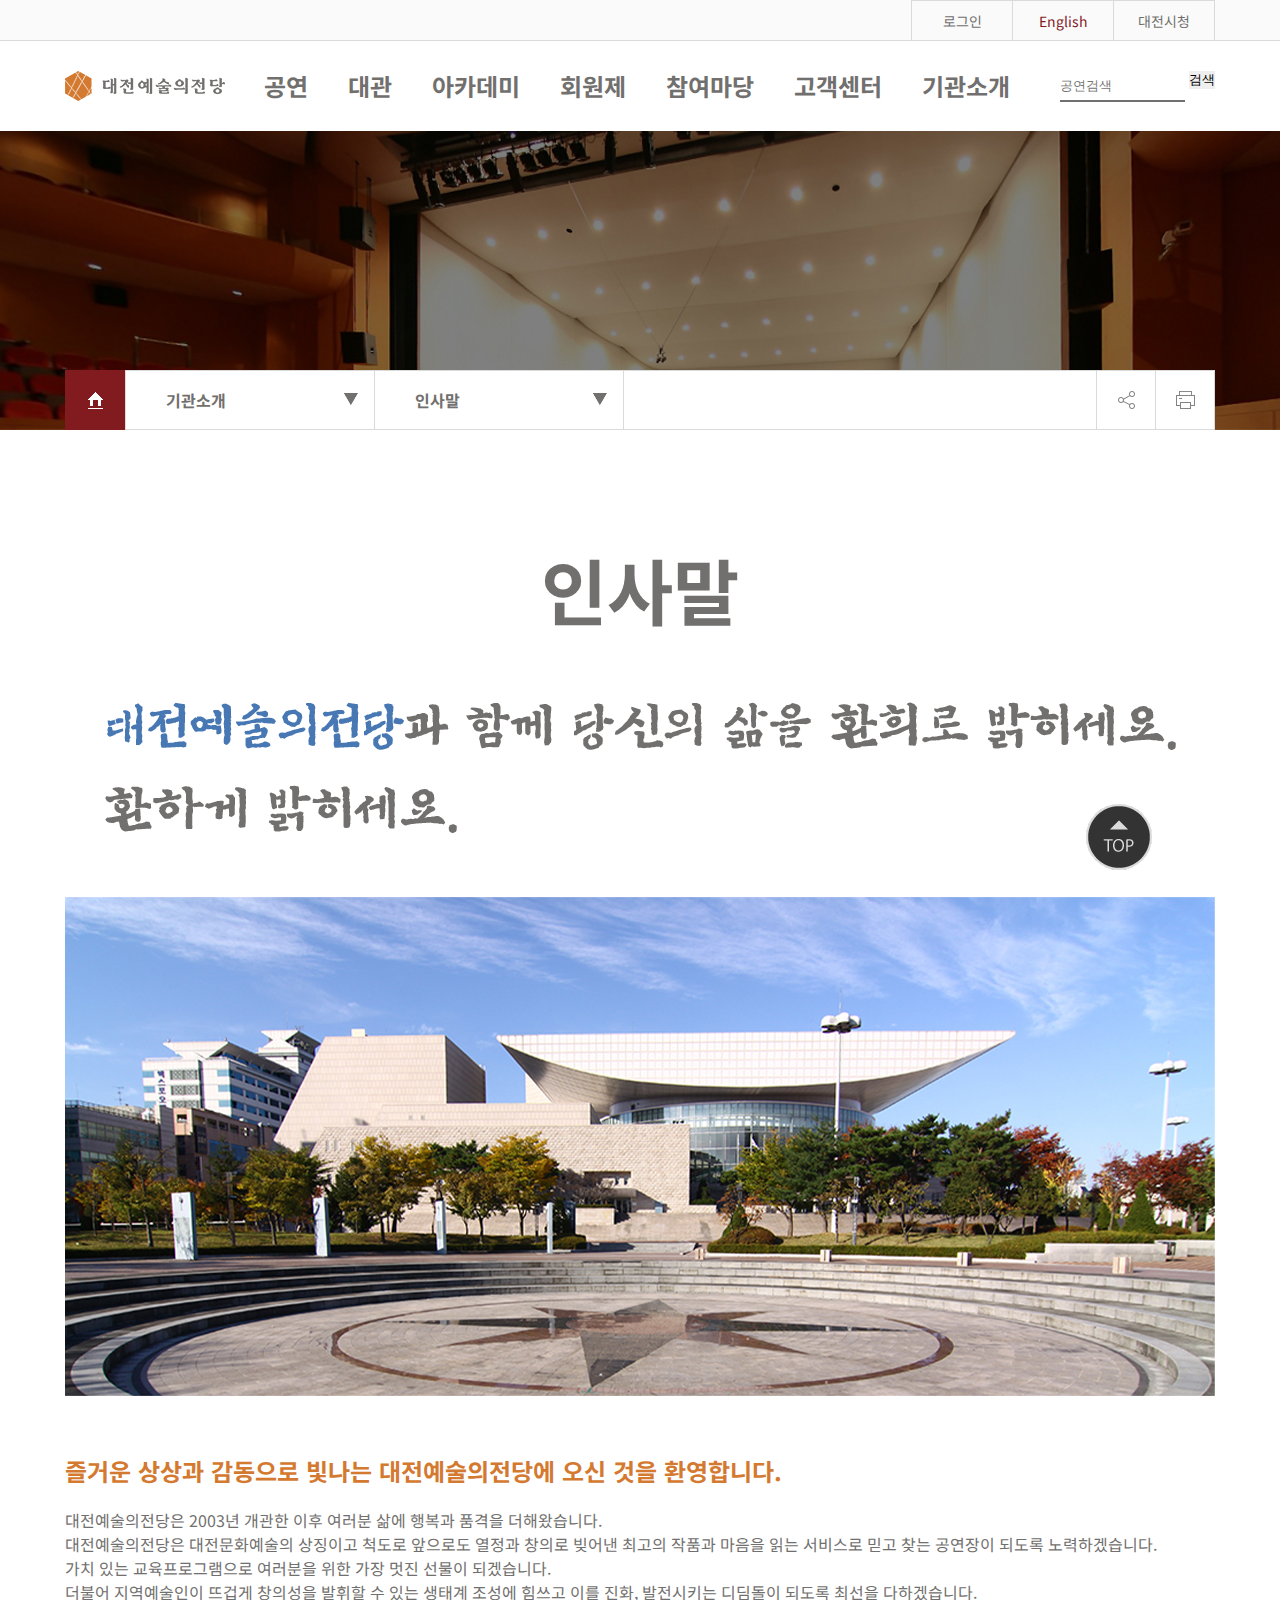
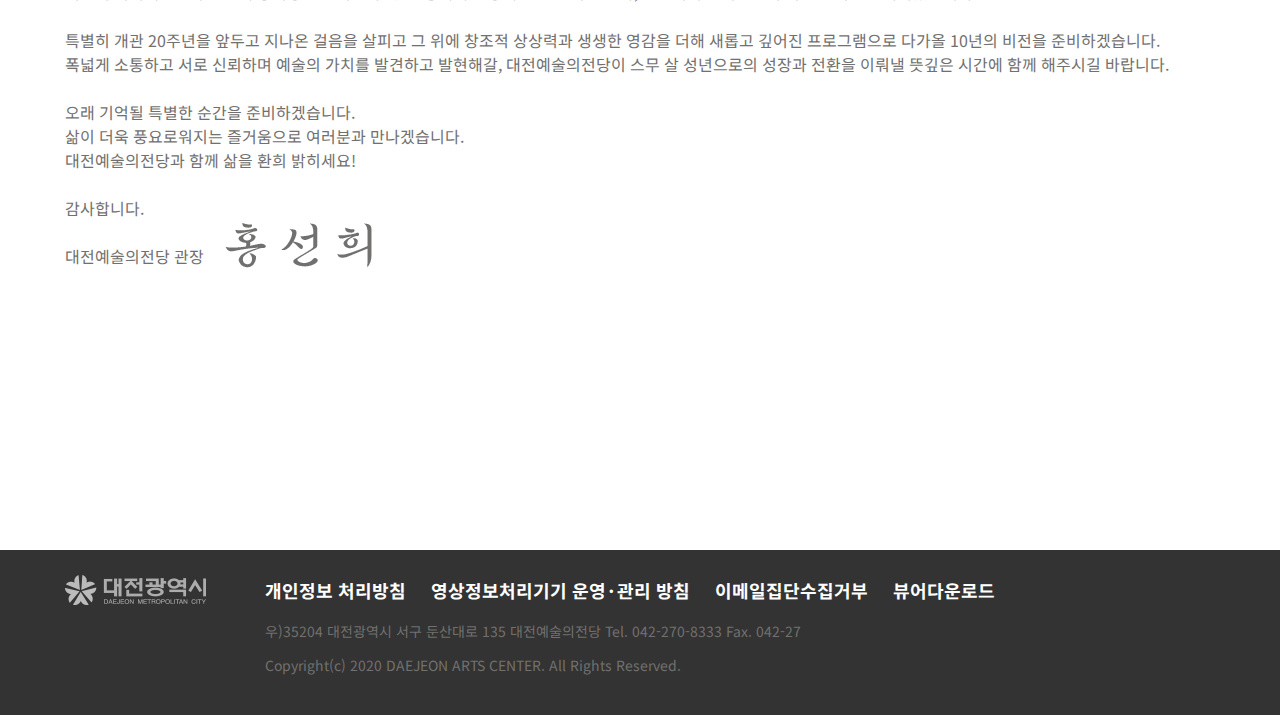
==== sub01.html @ 377e2401 "업로드" ====
<!DOCTYPE html>
<html lang="ko">
<head>
  <meta charset="UTF-8">
  <meta http-equiv="X-UA-Compatible" content="IE=edge">
  <meta name="viewport" content="width=device-width, initial-scale=1.0">
  <title>기관소개 - 대전예술의전당에 오신 것을 환영합니다</title>
  <link type="text/css" rel="stylesheet" href="css/reset.css">
  <link type="text/css" rel="stylesheet" href="css/style.css">
</head>
<body>
  <div id="wrap">
    <header>
      <div class="inner">
        <ul class="top">
          <li><a href="#">로그인</a></li>
          <li><a href="#" class="english">English</a></li>
          <li><a href="#">대전시청</a></li>
        </ul>
      </div>
      <!-- //.inner -->
    </header>
    <nav>
      <div class="inner">
        <h1><a href="index.html">대전예술의전당</a></h1>
        <ul class="gnb">
          <li>
            <a href="#">공연</a>
            <p class="underbar"></p>
          </li>
          <li>
            <a href="#">대관</a>
            <p class="underbar"></p>
          </li>
          <li>
            <a href="#">아카데미</a>
            <p class="underbar"></p>
          </li>
          <li>
            <a href="#">회원제</a>
            <p class="underbar"></p>
          </li>
          <li>
            <a href="#">참여마당</a>
            <p class="underbar"></p>
          </li>
          <li>
            <a href="#">고객센터</a>
            <p class="underbar"></p>
          </li>
          <li>
            <a href="sub01.html">기관소개</a>
            <p class="underbar"></p>
          </li>
        </ul>
        <div class="search">
          <label for="search">검색</label><input type="text" id="search" placeholder="공연검색">
          <button type="button">검색</button>
        </div>
        <!-- //.search -->
      </div>
      <!-- //.inner -->
    </nav>
    <div class="sub_visual">
      <div class="inner">
        <div class="lnb">
          <a href="index.html" class="lnb_icon_home">홈버튼</a>
          <div class="lnb_menu">
            <div class="lnb_text">
              <a href="#" class="lnb_intro">기관소개</a>
              <a href="#" class="lnb_greeting">인사말</a>
            </div>
            <div class="lnb_icon">
              <a href="#" class="icon_share">공유</a>
              <a href="#" class="icon_print">복사</a>
            </div>
          </div>
          <!-- //.lnb_menu -->
        </div>
        <!-- //.lnb -->
      </div>
      <!-- //.inner -->
    </div>
    <!-- //.sub_visual -->
    <div class="sub_content">
      <div class="inner">
        <h2>인사말</h2>
        <p class="greetin_img_box">인사말</p>
        <p class="sub_visual2">예술의전당전경</p>
        <h3>즐거운 상상과 감동으로 빛나는 대전예술의전당에 오신 것을 환영합니다.</h3>
        <p class="sub_txt">대전예술의전당은 2003년 개관한 이후 여러분 삶에 행복과 품격을 더해왔습니다. <br>
        대전예술의전당은 대전문화예술의 상징이고 척도로 앞으로도 열정과 창의로 빚어낸 최고의 작품과 마음을 읽는 서비스로 믿고 찾는 공연장이 되도록 노력하겠습니다.<br>
        가치 있는 교육프로그램으로 여러분을 위한 가장 멋진 선물이 되겠습니다.<br>
        더불어 지역예술인이 뜨겁게 창의성을 발휘할 수 있는 생태계 조성에 힘쓰고 이를 진화, 발전시키는 디딤돌이 되도록 최선을 다하겠습니다.<br>
        <br>
        특별히 개관 20주년을 앞두고 지나온 걸음을 살피고 그 위에 창조적 상상력과 생생한 영감을 더해 새롭고 깊어진 프로그램으로 다가올 10년의 비전을 준비하겠습니다.<br>
        폭넓게 소통하고 서로 신뢰하며 예술의 가치를 발견하고 발현해갈, 대전예술의전당이 스무 살 성년으로의 성장과 전환을 이뤄낼 뜻깊은 시간에 함께 해주시길 바랍니다.<br>
        <br>
        오래 기억될 특별한 순간을 준비하겠습니다.<br>
        삶이 더욱 풍요로워지는 즐거움으로 여러분과 만나겠습니다.<br>
        대전예술의전당과 함께 삶을 환희 밝히세요!<br>
        <br>
        감사합니다.<br>
        <br>
        대전예술의전당 관장</p>
      </div>
      <!-- //.inner -->
    </div>
    <!-- //.content -->
    <footer>
      <div class="inner">
        <h5>
          <a href="https://www.daejeon.go.kr/intro_main.jsp" target="_blank">대전시청홈페이지</a>
        </h5>
        <div class="f_info">
          <ul>
            <li><a href="#">개인정보 처리방침</a></li>
            <li><a href="#">영상정보처리기기 운영·관리 방침</a></li>
            <li><a href="#">이메일집단수집거부</a></li>
            <li><a href="#">뷰어다운로드</a></li>
          </ul>
          <address>우)35204 대전광역시 서구 둔산대로 135 대전예술의전당 Tel. 042-270-8333 Fax. 042-27</address>
          <p>Copyright(c) 2020 DAEJEON ARTS CENTER. All Rights Reserved.</p>
        </div>  
        <a href="#" class="go_top">맨 위로 이동</a>
      </div>
      <!-- //.inner -->
    </footer>
  </div>
  <!-- //#wrap -->
</body>
</html>
---- css/style.css ----
.inner {
  width:1150px;
  margin:0 auto;
  position: relative;
}
/* -----------------------------header -------------------- */
header {
  width:100%;
  height:40px;
  background-color: #fafafa;
  border-bottom:1px solid #dadada;
  position:fixed;
  top:0;
  right:0;
  z-index: 98;
}
.top {
  position:absolute;
  top:0;
  right:0;
}
ul.top::after {
  content:'';
  display: block;
  clear:both;
}
.top li {
  float:left;
  transition: background-color 0.7s;
}
.top li a {
  display: block;
  border-top:1px solid #dadada;
  border-left:1px solid #dadada;
  width:100px;
  height:40px;
  font-size:14px;
  text-align:center;
  line-height:40px;
}
.top li a.english {
  color:#821b1f;
}
.top li:last-child {
  border-right:1px solid #dadada;
}
.top li:hover {
  background-color: #dadada;
}
/* ----------------------nav------------------ */
nav {
  width:100%;
  position: fixed;
  top:41px;
  left:0;
  background-color: #fff;
  z-index: 99;
}
h1 {
  margin:30px 0;
}
h1 a {
  display:block;
  width:160px;
  height:30px;
  font-size:0;
  color:transparent;
  background: url(../img/logo_top.png) no-repeat center;
}
nav .gnb {
  position: absolute;
  top:0;
  left:199px;
}
nav .gnb::after {
  content:'';
  display: block;
  clear: both;
}
nav .gnb li {
  font-size:24px;
  font-weight:bold;
  float:left;
  margin-right:40px;
  line-height:30px;
}
nav .gnb li:last-child {
  margin-right:40px
}
nav .gnb li a {
  transition: color 0.7s;
}
nav .gnb li:hover > a {
  color:#821b1f;
}
nav .gnb li p.underbar {
  width:100%;
  height:2px;
  background-color: #d47930;
  margin-top: 10px;
  opacity: 0;
  transition:opacity 0.7s;
}
nav .gnb li:hover p.underbar {
  opacity: 1;
}
.search {
  height:31px;
  position:absolute;
  top:0;
  right:0;
}
label {
  font-size:0;
  color:transparent;
}
button a{
  display: block;
  width:30px;
  height:31px;
  font-size:0;
  color:transparent;
  background: url(../img/ic_search.png) no-repeat center;
  background-color:#fff;
}
input {
  width:125px;
  height:29px;
  border-bottom:2px solid #71706e;
  line-height:29px;
}
/* ----------------------visual------------------ */
.visual {
  position:relative;
  padding-top:130px;
}

.visual > a {
  display: block;
  height:800px;
  font-size:0;
  color: transparent;
  background:url(../img/visual.jpg) no-repeat center;
}
.visual .btn {
  width:260px;
  height:65px;
  background-color:rgba(0, 0, 0, 0.5);
  position: absolute;
  bottom:0;
  right:0;
}
.visual .btn > a {
  display: block;
  font-size:0;
  color:transparent;
}
.visual .btn a.btn_left {
  display: block;
  width:34px ;
  height:13px;
  background: url(../img/visual_btn_left.png) no-repeat center;
  position: absolute;
  top:26px;
  left:20px;
}
.visual .btn .btn_txt {
  position: absolute;
  top:24px;
  left:75px;
  color:#fff;
}
.visual .btn .btn_txt span {
  display: inline-block;
  font-weight:bold;
  font-size:24px;
  margin-top: -8px;
}
.visual .btn .btn_stop {
  width:33px;
  height:33px;
  font-size:0;
  color:transparent;
  background: url(../img/visual_btn_stop.png) no-repeat center;
  position: absolute;
  top:16px;
  left:151px;
}
.visual .btn a.btn_right {
  display: block;
  width:34px ;
  height:13px;
  background: url(../img/visual_btn_right.png) no-repeat center;
  position: absolute;
  top:26px;
  right:20px;
}
/* -----------------------content------------------------------ */
.content {
  height:1100px;
  background: url(../img/play_lst_bg.png) no-repeat top left;
  background-color:#dadada;
  padding-top:50px;
}
/* -----------------------content_menu------------------------- */
.content .cont_menu {
  width:610px;
  margin:0 auto;
}
.content .cont_menu ul::after {
  content: '';
  display: block;
  clear:both;
}
.content .cont_menu li {
  width:200px;
  height:70px;
  float:left;
  margin-right:5px;
}
.content .cont_menu li:last-child {
  margin-right:0;
}
.content .cont_menu li a {
  background-color:#fff;
  display:block;
  font-size:24px;
  text-align:center;
  line-height:70px;
}
.content .cont_menu li a:hover {
  text-decoration: underline;
}
.content .cont_menu a.on {
  color:#fff;
  background-color: #d47930;
}
/* -----------------------content_main------------------------- */
.content .cont_main li {
  float: left;
  margin:50px 40px 0 0;
  width:calc((100% - 120px) / 4);
  position:relative;
  /* overflow: hidden; */
}
.content .cont_main li:nth-child(4n) {
  margin-right:0;
}
.content .cont_main li .imgbox {
  width:100%;
  height:352px;
  overflow: hidden;

}
.content .cont_main li .imgbox p {
  height:352px;
  display: block;
  font-size:0;
  color:transparent;
  transform:scale(1);
  transition:transform 0.7s;
}
.content .cont_main li:nth-child(1) .imgbox p {
  background: url(../img/play_lst01.jpg) no-repeat top;
}
.content .cont_main li:nth-child(2) .imgbox p {
  background: url(../img/play_lst02.jpg) no-repeat top;
}
.content .cont_main li:nth-child(3) .imgbox p {
  background: url(../img/play_lst03.jpg) no-repeat top;
}
.content .cont_main li:nth-child(4) .imgbox p {
  background: url(../img/play_lst04.jpg) no-repeat top;
}
.content .cont_main li:nth-child(5) .imgbox p {
  background: url(../img/play_lst05.jpg) no-repeat top;
}
.content .cont_main li:nth-child(6) .imgbox p {
  background: url(../img/play_lst06.jpg) no-repeat top;
}
.content .cont_main li:nth-child(7) .imgbox p {
  background: url(../img/play_lst07.jpg) no-repeat top;
}
.content .cont_main li:nth-child(8) .imgbox p {
  background: url(../img/play_lst08.jpg) no-repeat top;
}
.content .cont_main .cont_txt {
  height:46px;
  background-color:#fff;
  padding:12px 20px;
  text-align:center;
}
.content .cont_main .cont_txt h2 {
  text-overflow: ellipsis;  
  white-space: nowrap;
  overflow: hidden;
  margin-bottom:6px;
  font-size:16px;
}
.content .cont_main .cont_txt p {
  font-size:14px;
  text-overflow: ellipsis;  
  white-space: nowrap;
  overflow: hidden;
}
/* -------------------------------content:hover------------------------------------ */
.content .cont_main li:hover .imgbox p {
  transform:scale(1.2);
}
.content .cont_main li:hover .cont_hover_bg {
  opacity: 0.5;
  transition: opacity 0.7s;
}
.content .cont_main .cont_hover_bg {
  height:422px;
  width:100%;
  position:absolute;
  top:0;
  left:0;
  background-color:#000;
  opacity: 0;
  font-size:0;
  color:transparent;
}
.content .cont_main li:hover .cont_hover_icon a {
  opacity:1;
  transition: opacity 0.7s;
}
.content .cont_main .cont_hover_icon a {
  display: block;
  width:100px;
  height:100px;
  border-radius: 50px;
  font-size:24px;
  line-height:100px;
  text-align:center;
  opacity: 0;
}
.content .cont_main .cont_hover_icon a.cont_hover_icon_ticket {
  position:absolute;
  top:96px;
  left:80px;
  background-color:#d47930;
  color:#dadada;
}
.content .cont_main .cont_hover_icon a.cont_hover_icon_more {
  position:absolute;
  top:226px;
  left:80px;
  background-color:#dadada;
  color:#d47930;
}
/* ----------------------------- content arrow ---------------------------------- */
.content .left_arrow, .content .right_arrow {
  display: block;
  font-size:0;
  color:transparent;
  width:50px;
  height:44px;
  position:absolute;
  top:calc(1150px / 2 - 28px);
}
.content .left_arrow {
  background: url(../img/play_lst_btn_left.png) no-repeat center;
  left:-80px;
}
.content .right_arrow {
  background: url(../img/play_lst_btn_right.png) no-repeat center;
  right:-80px;
}
/* -------------------------------service---------------------------- */
.service {
  height:325px;
  padding:95px 0 100px;
}
.service .board_box {
  float:left;
  width:540px;
  position: relative;
}
.service .board_box:last-child {
  float:right;
}
.service > .inner::after {
  content:'';
  display: block;
  clear:both;
}
.service .board_box h3 {
  font-size:36px;
  margin-bottom:32px;
}
.service .board_box a.more {
  position:absolute;
  top:20px;
  right:5px;
}
.service .board_box a.more:hover {
  text-decoration: underline;
}
.service .board_box ul.list {
  border-top:2px solid #71706e;
}
.service .board_box ul.list li {
  border-bottom: 1px solid #71706e;
}
.service .board_box ul.list li a {
  display: block;
  padding:20px 10px;
}
.service .board_box ul.list li a::after {
  content: '';
  display: block;
  clear:both;
}
.service .board_box ul.list li:hover strong {
  text-decoration: underline;
}
.service .board_box ul.list li strong {
  display: block;
  width:400px;
  text-overflow: ellipsis;
  white-space: nowrap;
  overflow: hidden;
  float:left;
}
.service .board_box ul.list li span {
  float:right;
}
/* -------------------------------link----------------------------------- */
.link {
  height:260px;
  background-color:#dadada;
  padding:70px 0;
}
.link .link_box {
  height:180px;
  background-color:#fff;
  padding:40px 60px;
}
.link .link_box a:hover {
  /* font-weight:bold; */
  color:#821b1f;
}
.link .link_box .link_box_1st::after {
  content:'';
  display: block;
  clear:both;
}
.link .link_box .link_box_1st {
  margin-bottom:35px;
}
.link .link_box .link_reserve {
  width:470px;
  height:72px;
  border-right: 1px dotted #71706e;
  float:left;
}
.link .link_box .link_reserve::after {
  content:'';
  display:block;
  clear:both;
}
.link_reserve .link_icon {
  width:72px;
  height:72px;
  background: url(../img/info_ic_tel.png) no-repeat center;
  font-size: 0;
  color: transparent;
  float:left;
  margin-right:20px;
}
.link_reserve .link_txt1 {
  font-size:30px;
  float:left;
  line-height:72px;
  margin-right:20px;
}
.link_reserve .link_res_tel {
  float:left;
}
.link_reserve .link_res_tel p {
  color:#000;
  font-size:18px;
  line-height:25px;
}
.link_reserve .link_res_tel p:first-child {
  margin:6px 0 10px;
}
.link_reserve .link_res_tel .l_market {
  display: inline-block;
  color:#fff;
  font-size:16px;
  text-align:center;
  width:100px;
  height:25px;
  background-color:#71706e;
  border-radius: 12.5px;
  margin-right:10px;
}
.link .link_box .link_guide {
  width:175px;
  height:72px;
  border-right: 1px dotted #71706e;
  float:left;
  margin-left:30px;

}
.link .link_box .link_guide .guide_txt {
  font-size:24px;
  line-height:38px;
}
.link .link_box .link_guide .gider_tel {
  font-size:18px;
  color:#000;
  margin-top:3px;
}
.link .link_box .link_seat a {
  display: block;
  width:240px;
  height:72px;
  float:left;
  margin-left:30px;
}
.link .link_box .link_seat .seat_icon {
  float:left;
  width:72px;
  height:72px;
  background: url(../img/info_ic_seat.png) no-repeat center;
  font-size:0;
  color: transparent;
  margin-right:20px;
}
.link .link_box .link_seat .seat_txt {
  float:left;
  font-size:24px;
  line-height: 72px;
}
.link .link_box_2nd .sns::after {
  content:'';
  display:block;
  clear:both;
}
.link .link_box_2nd .sns li {
  float:left;
  margin-right:calc(70px / 3);
}
.link .link_box_2nd .sns li:last-child {
  margin-right:0;
}
.link .link_box_2nd .sns li a {
  display:block;
  width:240px;
}
.link .link_box_2nd .sns .sns_icon {
  width:72px;
  height:72px;
  font-size:0;
  color:transparent;
  display: inline-block;
  margin-right:20px;
}
.link .link_box_2nd .sns .sns_title {
  font-size:24px;
  display: inline-block;
  line-height:72px;
}
.link .link_box_2nd .sns .sns_title:first-child {
  font-size:24px;
  display: inline-block;
}
.link .link_box_2nd .sns li:first-child .sns_title {
  line-height:36px;
  letter-spacing: -2px;
}
.link .link_box_2nd .sns li:nth-child(1) .sns_icon {
  background: url(../img/info_ic_pro.png) no-repeat center;
}
.link .link_box_2nd .sns li:nth-child(2) .sns_icon {
  background: url(../img/info_ic_y.png) no-repeat center;
}
.link .link_box_2nd .sns li:nth-child(3) .sns_icon {
  background: url(../img/info_ic_f.png) no-repeat center;
}
.link .link_box_2nd .sns li:nth-child(4) .sns_icon {
  background: url(../img/info_ic_i.png) no-repeat center;
}
/* -----------------------footer---------------------------- */
footer {
  height:140px;
  background-color:#333333;
  padding-top:25px;
}

footer h5 a {
  display: block;
  width:141px;
  height:30px;
  font-size:0;
  color:transparent;
  background: url(../img/logo_footer.png) no-repeat center;
}
footer .f_info {
  position:absolute;
  left:200px;
  top:3px;
  font-size:14px;
}
footer .f_info ul {
  margin-bottom: 20px;
}
footer .f_info ul::after {
  content:'';
  display: block;
  clear:both;
}
footer .f_info ul li {
  float:left;
  margin-right:25px;
}
footer .f_info ul li a {
  display: block;
  color:#fff;
  font-size:18px;
  font-weight:bold;
}
footer .f_info address {
  font-style:normal;
  margin-bottom:15px;
}
/* --------------------------- go_top------------------------------ */
.go_top {
  display: block;
  font-size:0;
  color:transparent;
  width:66px;
  height:66px;
  background: url(../img/f_top.png) no-repeat center;
  background-color:#333;
  border-radius: 33px;
  position: fixed;
  right:10%;
  bottom:30px;
}
/* -----------------------------sub_page--------------------------- */
/* ------------------------lnb----------------------- */
.sub_visual {
  padding-top:130px;
  height:300px;
  background: url(../img/sub_visual01.jpg) no-repeat center 130px;
}
.sub_visual .lnb {
  height:60px;
  width:100%;
  background-color:#fff;
  position: absolute;
  top:240px;
}
.sub_visual .lnb .lnb_icon_home {
  display: block;
  width:60px;
  height:60px;
  background:url(../img/ic_home.png) no-repeat center;
  background-color: #821b1f;
  font-size:0;
  color: transparent;
}
.sub_visual .lnb::after {
  content:'';
  display: block;
  clear: both;
}
.sub_visual .lnb_menu {
  height:58px;
  width:calc(100% - 62px);
  border:1px solid #dadada;
  position:absolute;
  top:0;
  left:60px;
  background-color:#fff;
}
.sub_visual .lnb .lnb_menu .lnb_text a {
  display: block;
  width:208px;
  height:58px;
  border-right:1px solid #dadada;
  padding-left:40px;
  line-height:58px;
  font-weight:bold;
  float:left;
  background: url(../img/lbn_btn_bottom.png) no-repeat 215px center;
}

.sub_visual .lnb .lnb_icon {
  position: absolute;
  top:0;
  right:0;
}
.sub_visual .lnb .lnb_icon a {
  display: block;
  float:left;
  width:58px;
  height:58px;
  border-left:1px solid #dadada;
  font-size:0;
  color:transparent;
}
.sub_visual .lnb .lnb_icon .icon_share {
  background: url(../img/ic_sns.png) no-repeat center;
}
.sub_visual .lnb .lnb_icon .icon_print {
  background: url(../img/ic_print.png) no-repeat center;
}
.sub_visual .lnb .lnb_menu a {
  transition: background-color 0.7s, color 0.7s ;
}
.sub_visual .lnb .lnb_menu a:hover {
  background-color:#dadada;
  color:#821b1f;
}
/* -------------------------------sub_content------------------------- */
.sub_content {
  height:1610px;
}
.sub_content h2 {
  font-size:72px;
  margin:110px 0 65px;
  text-align:center;
}
.sub_content .greetin_img_box {
  margin:0 auto;
  width:1071px;
  height:131px;
  background: url(../img/sub_intro.png) no-repeat center;
  font-size:0;
  color:transparent;
}
.sub_content .sub_visual2 {
  width:1150px;
  height:499px;
  background: url(../img/sub_visual02.jpg) no-repeat center;
  font-size:0;
  color:transparent;
  margin:64px 0 59px;
}
.sub_content h3 {
  font-size:24px;
  color:#d47930;
  margin-bottom:20px;
}
.sub_content p.sub_txt {
  line-height: 1.5;
  background: url(../img/sub_sign.png) no-repeat 160px bottom;
}
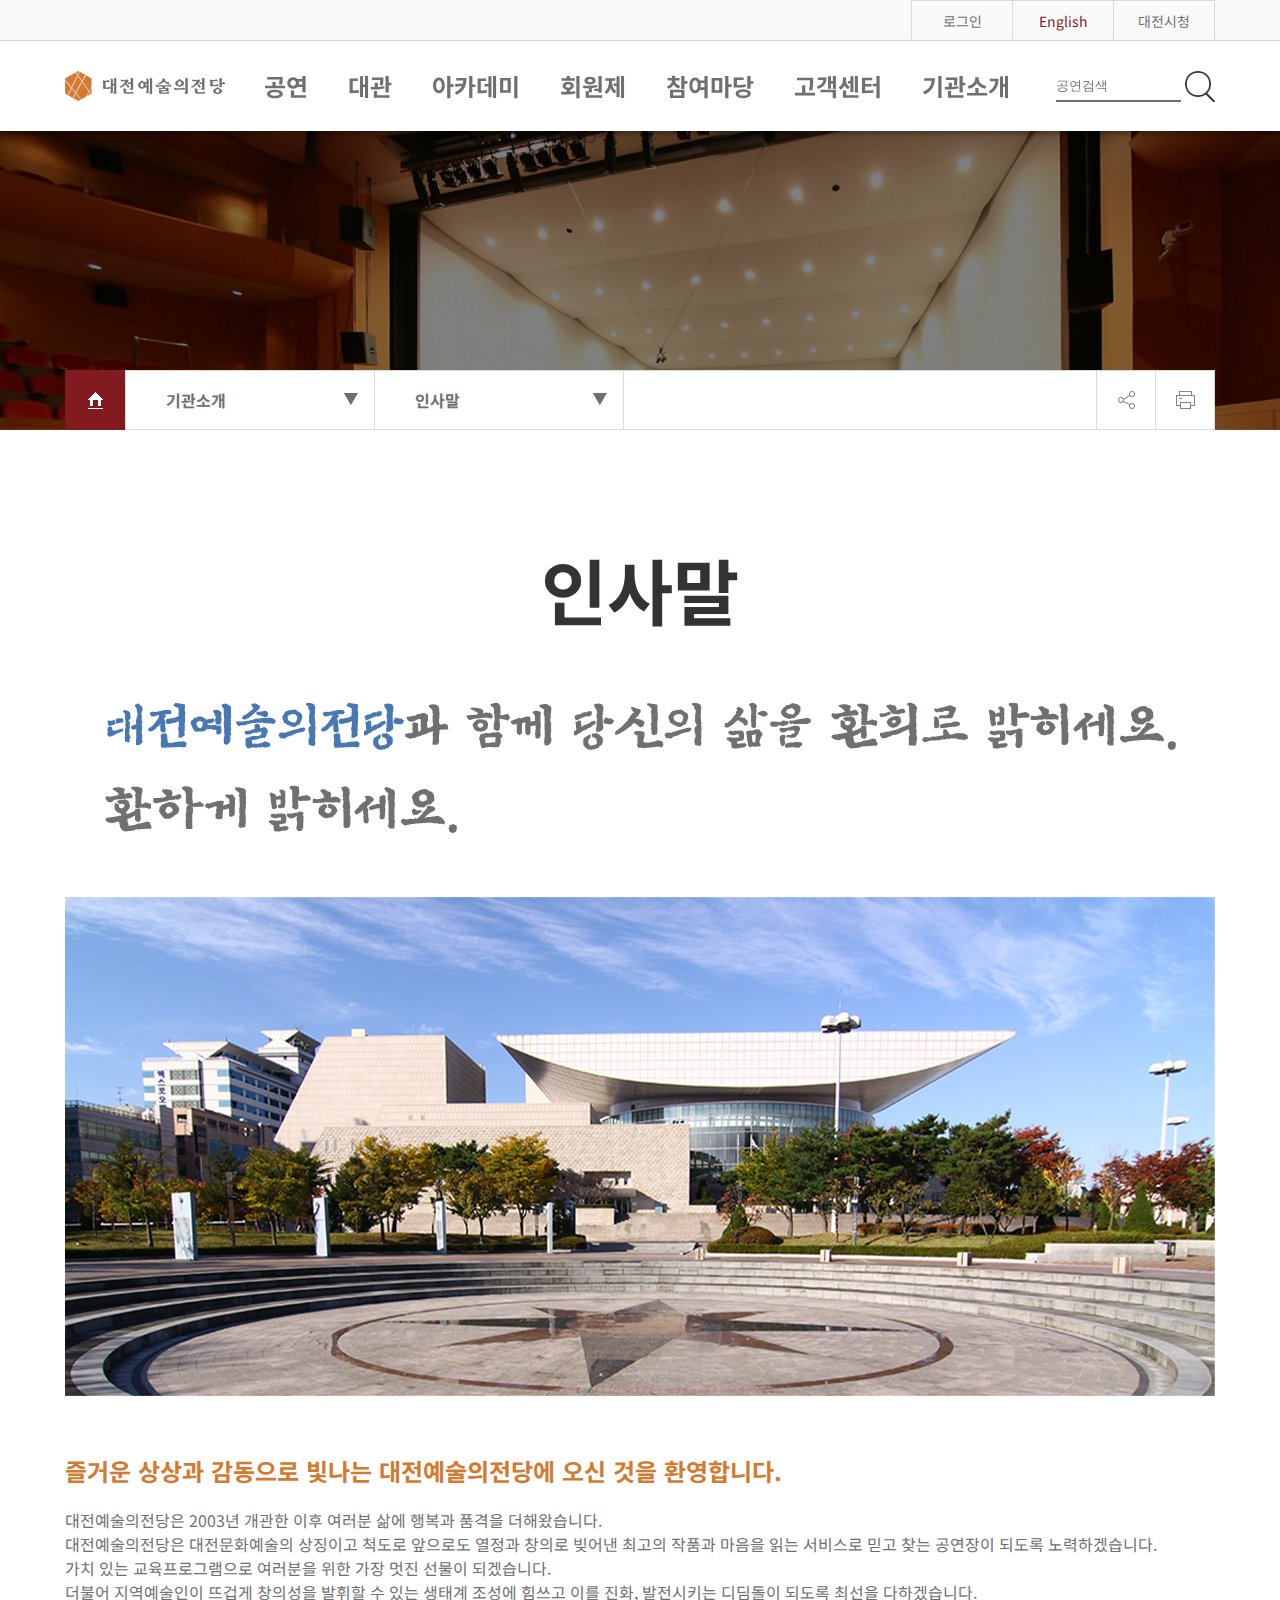
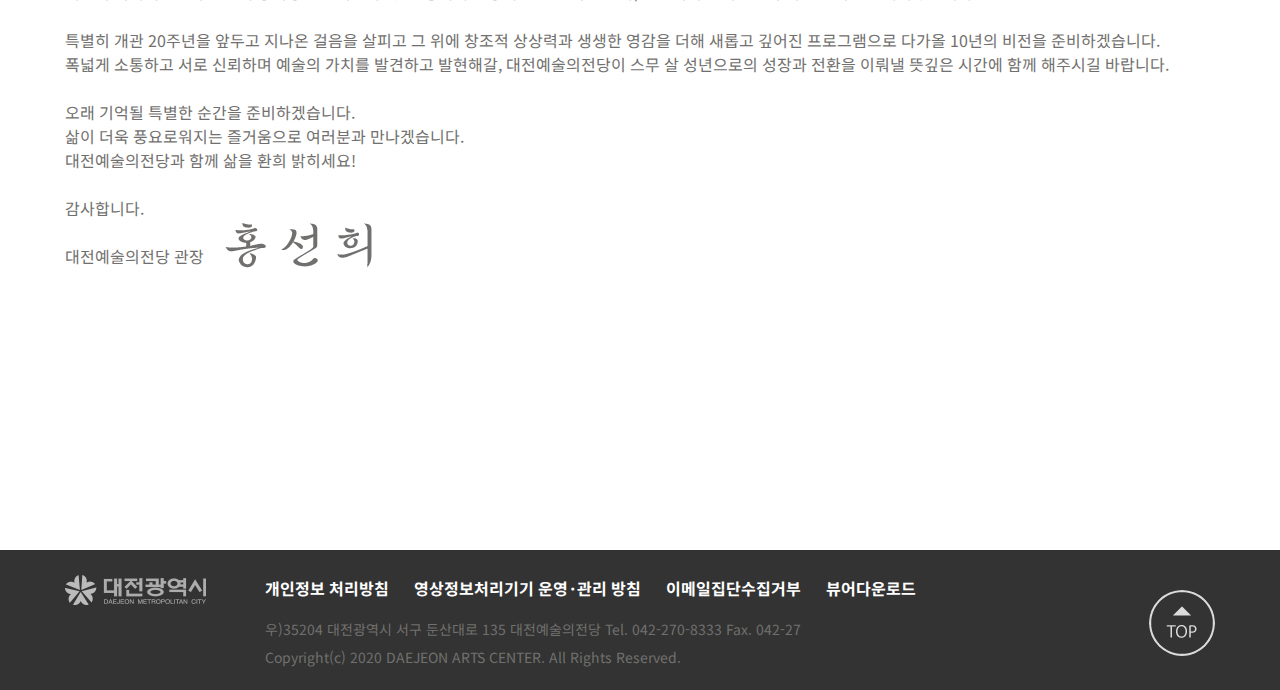
==== commit 0f97eae8: "수정" ====
--- a/sub01.html
+++ b/sub01.html
@@ -15,7 +15,7 @@
         <ul class="top">
           <li><a href="#">로그인</a></li>
           <li><a href="#" class="english">English</a></li>
-          <li><a href="#">대전시청</a></li>
+          <li><a href="https://www.daejeon.go.kr/intro_main.jsp" target="_blank">대전시청</a></li>
         </ul>
       </div>
       <!-- //.inner -->
@@ -55,7 +55,7 @@
         </ul>
         <div class="search">
           <label for="search">검색</label><input type="text" id="search" placeholder="공연검색">
-          <button type="button">검색</button>
+          <button type="button"><a href="#">검색</a></button>
         </div>
         <!-- //.search -->
       </div>
--- a/css/style.css
+++ b/css/style.css
@@ -55,6 +55,7 @@
   left:0;
   background-color: #fff;
   z-index: 99;
+  box-shadow: 0px 3px 5px rgba(0, 0, 0, 0.3);
 }
 h1 {
   margin:30px 0;
@@ -438,9 +439,20 @@
   background-color:#fff;
   padding:40px 60px;
 }
+.link .link_box a {
+  display: block;
+  transition:all 0.5s;
+}
 .link .link_box a:hover {
   /* font-weight:bold; */
   color:#821b1f;
+}
+.link .link_box a p.sns_icon, .link .link_box a p.seat_icon {
+  transform:rotateY(0deg);
+  transition:all 1s;
+}
+.link .link_box a:hover p.sns_icon, .link .link_box a:hover p.seat_icon {
+  transform:rotateY(540deg);
 }
 .link .link_box .link_box_1st::after {
   content:'';
@@ -587,9 +599,9 @@
 }
 /* -----------------------footer---------------------------- */
 footer {
-  height:140px;
+  height:90px;
   background-color:#333333;
-  padding-top:25px;
+  padding:25px 0;
 }
 
 footer h5 a {
@@ -621,12 +633,15 @@
 footer .f_info ul li a {
   display: block;
   color:#fff;
-  font-size:18px;
+  font-size:16px;
   font-weight:bold;
+}
+footer .f_info ul li:hover a {
+  text-decoration: underline;
 }
 footer .f_info address {
   font-style:normal;
-  margin-bottom:15px;
+  margin-bottom:10px;
 }
 /* --------------------------- go_top------------------------------ */
 .go_top {
@@ -638,9 +653,14 @@
   background: url(../img/f_top.png) no-repeat center;
   background-color:#333;
   border-radius: 33px;
-  position: fixed;
-  right:10%;
-  bottom:30px;
+  position: absolute;
+  right:0;
+  top:50%;
+  transform:rotateX(0deg);
+  transition:all 1s;
+}
+.go_top:hover {
+  transform:rotateX(360deg);
 }
 /* -----------------------------sub_page--------------------------- */
 /* ------------------------lnb----------------------- */
@@ -726,6 +746,7 @@
   font-size:72px;
   margin:110px 0 65px;
   text-align:center;
+  color:#333;
 }
 .sub_content .greetin_img_box {
   margin:0 auto;
@@ -752,3 +773,60 @@
   line-height: 1.5;
   background: url(../img/sub_sign.png) no-repeat 160px bottom;
 }
+
+
+/* 퀵메뉴 시작 */
+#quick {
+  position:fixed;
+  top:25%;
+  right:5%;
+  /* transform: translateY(-45%); */
+  width:100px;
+  /* height:560px; */
+  background-color: #fff;
+  display: none;
+}
+#quick li {
+  /* height:100px; */
+  text-align:center;
+  padding:16px 0;
+  transition:all 0.5s;
+}
+#quick li a {
+  display: block;
+}
+#quick li:hover {
+  background-color: #ddd;
+}
+#quick li img {
+  transform: rotateY(0);
+  transition: all 1s;
+}
+#quick li:hover img {
+  transform: rotateY(540deg);
+}
+#quick li span {
+  display:block;
+  margin-top:5px;
+  font-weight:bold;
+}
+#quick li.q_title, #quick li.q_top {
+  background-color: #4778b3;
+  /* height:80px; */
+}
+#quick li.q_top:hover {
+  opacity: 0.7;
+}
+#quick li.q_title, #quick li.q_top a {
+  color:#fff;
+}
+#quick li.q_title a {
+  font-size:18px;
+  line-height:1.5;
+}
+#quick li.q_top a {
+  font-size:20px;
+}
+#quick li.q_top span {
+  margin-top:0;
+}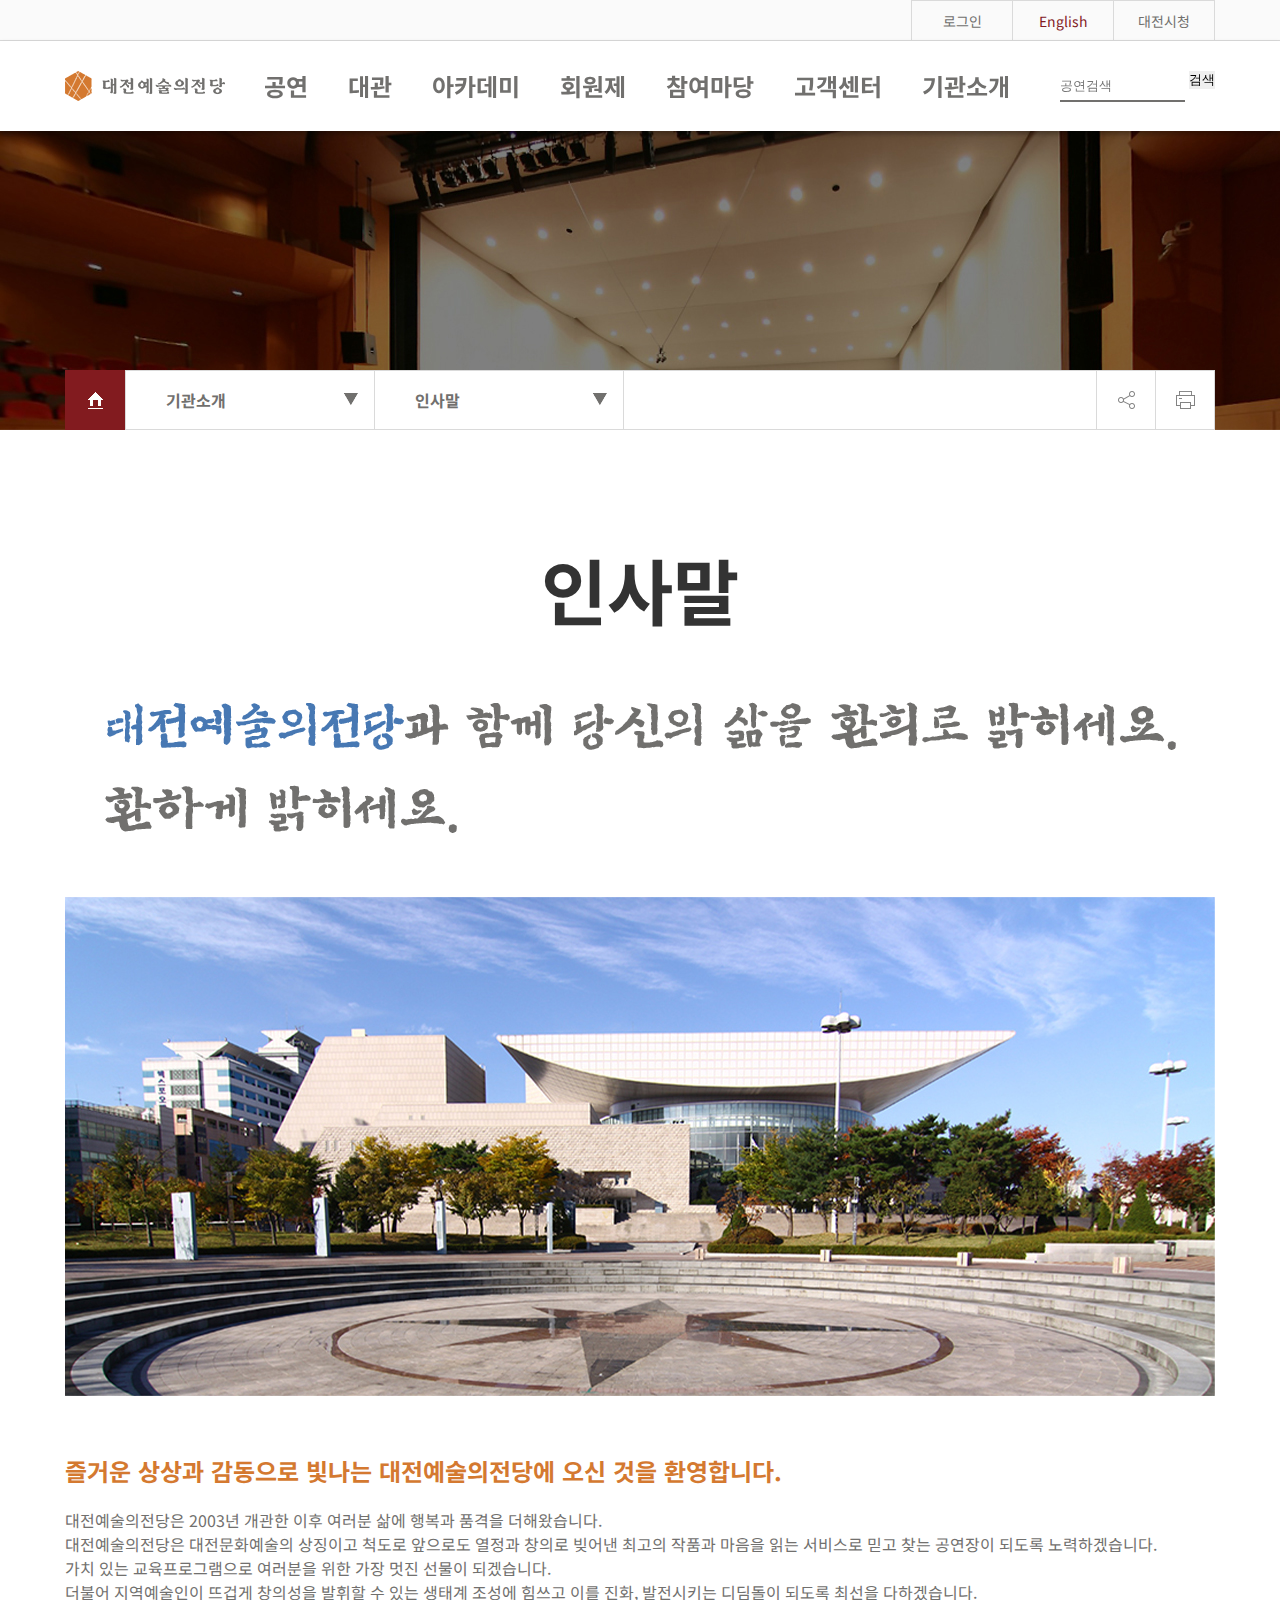
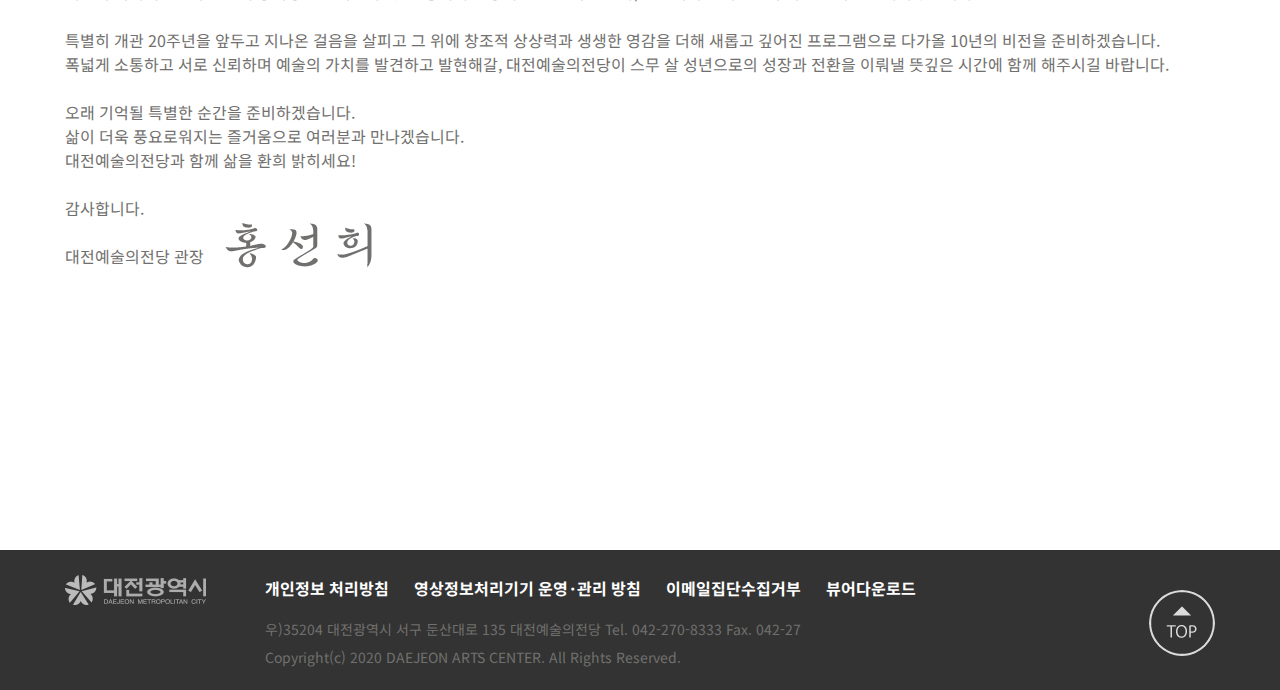
==== commit c739f517: "수정" ====
--- a/sub01.html
+++ b/sub01.html
@@ -15,7 +15,7 @@
         <ul class="top">
           <li><a href="#">로그인</a></li>
           <li><a href="#" class="english">English</a></li>
-          <li><a href="https://www.daejeon.go.kr/intro_main.jsp" target="_blank">대전시청</a></li>
+          <li><a href="#">대전시청</a></li>
         </ul>
       </div>
       <!-- //.inner -->
@@ -55,7 +55,7 @@
         </ul>
         <div class="search">
           <label for="search">검색</label><input type="text" id="search" placeholder="공연검색">
-          <button type="button"><a href="#">검색</a></button>
+          <button type="button">검색</button>
         </div>
         <!-- //.search -->
       </div>
--- a/css/style.css
+++ b/css/style.css
@@ -78,14 +78,14 @@
   display: block;
   clear: both;
 }
-nav .gnb li {
+nav .gnb > li {
   font-size:24px;
   font-weight:bold;
   float:left;
   margin-right:40px;
   line-height:30px;
 }
-nav .gnb li:last-child {
+nav .gnb > li:last-child {
   margin-right:40px
 }
 nav .gnb li a {
@@ -96,14 +96,35 @@
 }
 nav .gnb li p.underbar {
   width:100%;
-  height:2px;
+  height:3px;
   background-color: #d47930;
   margin-top: 10px;
   opacity: 0;
   transition:opacity 0.7s;
 }
-nav .gnb li:hover p.underbar {
+nav .gnb li a:hover + p.underbar {
   opacity: 1;
+}
+nav .gnb > li > ul.submenu {
+  padding:10px 50px;
+  position:absolute;
+  top: 60px;
+  left:-100px;  
+  background-color: #fff;
+  display: none;
+}
+nav .gnb > li > ul.submenu > li {
+  float:none;
+  /* background-color:#fff; */
+}
+nav .gnb > li > ul.submenu > li a {
+  display:block;
+  line-height:50px;
+  /* padding:0 50px; */
+  text-align:center;
+}
+nav .gnb > li > ul.submenu > li > p.underbar {
+  margin-top:0;
 }
 .search {
   height:31px;
@@ -779,7 +800,7 @@
 #quick {
   position:fixed;
   top:25%;
-  right:5%;
+  right:2%;
   /* transform: translateY(-45%); */
   width:100px;
   /* height:560px; */
